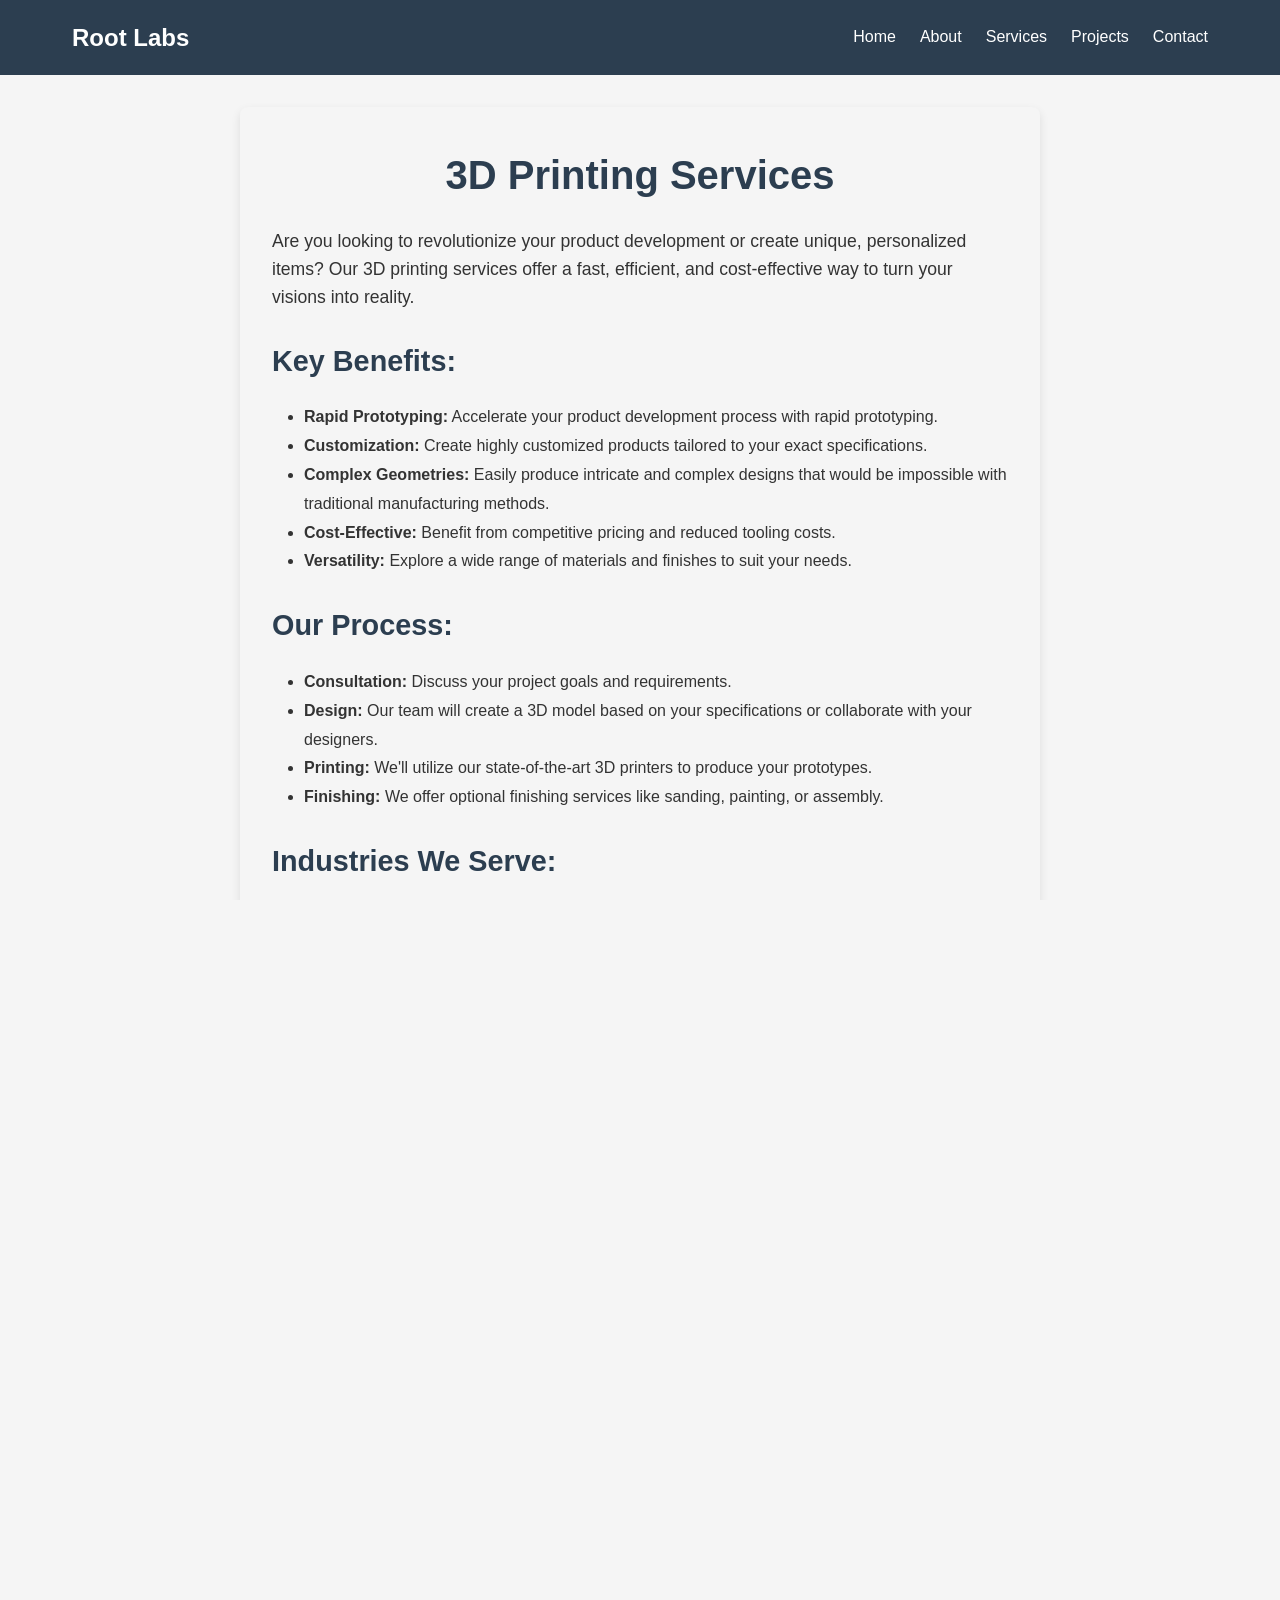
==== 3dprints_project.html @ 7f254bd5 "Version 0.3" ====
<!DOCTYPE html>
<html lang="en">
<head>
    <meta charset="UTF-8">
    <meta name="viewport" content="width=device-width, initial-scale=1.0">
    <title>3D Printing Services - Root Labs</title>
    <link rel="stylesheet" href="style.css">
    <link rel="icon" type="image/png" href="images/root-tab-icon.png">
    <link rel="stylesheet" href="https://cdnjs.cloudflare.com/ajax/libs/font-awesome/6.1.1/css/all.min.css">
</head>
<body>
    <header>
        <nav id="mainNav">
            <div class="logo">Root Labs</div>
            <ul>
                <li><a href="index.html">Home</a></li>
                <li><a href="about.html">About</a></li>
                <li><a href="services.html">Services</a></li>
                <li><a href="projects.html">Projects</a></li>
                <li><a href="contact.html">Contact</a></li>
            </ul>
        </nav>
    </header>

    <main>
        <section class="project-details">
            <h1>3D Printing Services</h1>
            <p>Are you looking to revolutionize your product development or create unique, personalized items? Our 3D printing services offer a fast, efficient, and cost-effective way to turn your visions into reality.</p>

            <h2>Key Benefits:</h2>
            <ul>
                <li><strong>Rapid Prototyping:</strong> Accelerate your product development process with rapid prototyping.</li>
                <li><strong>Customization:</strong> Create highly customized products tailored to your exact specifications.</li>
                <li><strong>Complex Geometries:</strong> Easily produce intricate and complex designs that would be impossible with traditional manufacturing methods.</li>
                <li><strong>Cost-Effective:</strong> Benefit from competitive pricing and reduced tooling costs.</li>
                <li><strong>Versatility:</strong> Explore a wide range of materials and finishes to suit your needs.</li>
            </ul>

            <h2>Our Process:</h2>
            <ul>
                <li><strong>Consultation:</strong> Discuss your project goals and requirements.</li>
                <li><strong>Design:</strong> Our team will create a 3D model based on your specifications or collaborate with your designers.</li>
                <li><strong>Printing:</strong> We'll utilize our state-of-the-art 3D printers to produce your prototypes.</li>
                <li><strong>Finishing:</strong> We offer optional finishing services like sanding, painting, or assembly.</li>
            </ul>

            <h2>Industries We Serve:</h2>
            <ul>
                <li>Product Design</li>
                <li>Manufacturing</li>
                <li>Architecture</li>
                <li>Medical Devices</li>
                <li>Education</li>
                <li>And more!</li>
            </ul>

            <h2>Ready to Get Started?</h2>
            <p>Contact us today for a free consultation and let's discuss how our 3D printing services can help you achieve your goals.</p>
            <a href="contact.html" class="back-button">Contact Us</a>
        </section>
    </main>

    <footer>
        <div class="footer-content">
            <div class="footer-info">
                <h3>Root Labs</h3>
                <p class="footer-about">Web & software development, 3D printing & design, networking, and cybersecurity.</p>
                <div class="footer-contact">
                    <p>Email: <a href="mailto:help@rootlabs.com">help@rootlabs.com</a></p>
                </div>
                <div class="social-icons">
                    <a href="#" target="_blank" aria-label="Facebook"><i class="fab fa-facebook"></i></a>
                    <a href="#" target="_blank" aria-label="YouTube"><i class="fab fa-youtube"></i></a>
                    <a href="#" target="_blank" aria-label="Twitter"><i class="fab fa-twitter"></i></a>
                    <a href="#" target="_blank" aria-label="TikTok"><i class="fab fa-tiktok"></i></a>
                </div>
            </div>
            <div class="footer-map">
                <iframe src="https://www
---- style.css ----
/* Reset default margins and paddings */
* {
  margin: 0;
  padding: 0;
  box-sizing: border-box;
}

/* Global styles for html and body */
html,
body {
  width: 100%;
  height: 100%;
  margin: 0;
  padding: 0;
  overflow-x: hidden;
}

body {
  font-family: 'Arial', sans-serif;
  line-height: 1.8;
  color: var(--text-color);
  background-color: var(--background-color);
}

/* CSS Variables for color themes */
:root {
  --primary-color: #2c3e50;
  --secondary-color: #3498db;
  --text-color: #333;
  --background-color: #f5f5f5;
  --accent-color: #e74c3c;
}

/* Header and navigation styles (affects all pages) */
header {
  background-color: var(--primary-color);
  padding: 1rem 0;
}

#mainNav {
  display: flex;
  justify-content: space-between;
  align-items: center;
  max-width: 1200px;
  margin: 0 auto;
  padding: 0 2rem;
}

.logo {
  font-size: 1.5rem;
  font-weight: bold;
  color: white;
}

#mainNav ul {
  display: flex;
  list-style-type: none;
}

#mainNav li {
  margin-left: 1.5rem;
}

#mainNav a {
  color: white;
  text-decoration: none;
  font-size: 1rem;
  transition: color 0.3s ease;
  position: relative;
}

#mainNav a:hover {
  color: var(--secondary-color);
}

#mainNav a::after {
  content: '';
  position: absolute;
  width: 0;
  height: 2px;
  bottom: -5px;
  left: 0;
  background-color: var(--secondary-color);
  transition: width 0.3s ease;
}

#mainNav a:hover::after {
  width: 100%;
}

/* Hero section styles (affects home, services, projects, about, contact pages) */
.hero {
  background-size: cover;
  background-position: center;
  height: 50vh;
  display: flex;
  align-items: center;
  justify-content: center;
  position: relative;
  color: white;
}

.hero::before {
  content: '';
  position: absolute;
  top: 0;
  left: 0;
  right: 0;
  bottom: 0;
  background-color: rgba(0, 0, 0, 0.5);
}

.hero-content {
  position: relative;
  z-index: 1;
  text-align: center;
}

.hero h1 {
  font-size: 3rem;
  margin-bottom: 1rem;
}

.hero p {
  font-size: 1.2rem;
}

/* Specific hero styles for different pages */
.services-hero {
  background-image: url('images/root-labs-stock-image.jpg');
}

.projects-hero {
  background-image: url('images/root-labs-stock-image.jpg');
}

.home-hero {
  background-image: url('images/root-labs-stock-image.jpg');
}

.about-hero {
  background-image: url('images/root-labs-stock-image.jpg');
}

.contact-hero {
  background-image: url('images/root-labs-stock-image.jpg');
}

/* Call to Action button styles */
.cta-button {
  display: inline-block;
  background-color: var(--accent-color);
  color: white;
  padding: 0.75rem 1.5rem;
  text-decoration: none;
  border-radius: 4px;
  font-weight: bold;
  transition: background-color 0.3s ease;
}

.cta-button:hover {
  background-color: #c0392b;
}

/* Content section styles (affects all pages) */
.content-section {
  max-width: 1200px;
  margin: 0 auto;
  padding: 4rem 2rem;
  box-shadow: 0 4px 6px rgba(0, 0, 0, 0.1);
  border-radius: 8px;
  margin-bottom: 2rem;
}

.section-title {
  text-align: center;
  font-size: 2.5rem;
  color: var(--primary-color);
  margin-bottom: 3rem;
}

/* Index page services grid styles */
.index-services-grid {
  display: flex; /* Use flexbox for horizontal alignment */
  justify-content: space-around; /* Space items evenly */
  flex-wrap: wrap; /* Allow wrapping on smaller screens */
  gap: 20px; /* Space between items */
}

/* Services page grid styles */
.services-page-grid {
  display: grid; /* Use grid layout */
  grid-template-columns: repeat(auto-fit, minmax(250px, 1fr));
  gap: 2rem;
}

/* Service item styles (affects services section) */
.service-item {
  background-color: var(--background-light);
  padding: 2rem;
  border-radius: 10px; /* Rounded edges for service items */
  text-align: center;
  transition: transform 0.3s ease;
  box-shadow: 0 4px 6px rgba(0, 0, 0, 0.1);
}

.service-item:hover {
  transform: translateY(-5px);
}

.service-item i {
  font-size: 3rem;
  color: var(--labs-green);
  margin-bottom: 1rem;
}

.service-item h3 {
  font-size: 1.5rem;
  margin-bottom: 1rem;
  color: var(--root-brown);
}

/* Projects section styles */
.project-grid {
  display: grid;
  grid-template-columns: repeat(auto-fit, minmax(250px, 1fr));
  gap: 2rem;
}

.project-item {
  background-color: var(--background-light);
  border-radius: 10px;
  overflow: hidden;
  box-shadow: 0 4px 6px rgba(0, 0, 0, 0.1);
  transition: transform 0.3s ease;
}

.project-item:hover {
  transform: translateY(-5px);
}

.project-item img {
  width: 100%;
  height: 200px;
  object-fit: cover;
}

.project-item h3 {
  font-size: 1.3rem;
  margin: 1rem;
  color: var(--root-brown);
}

.project-item p {
  margin: 0 1rem 1rem;
  font-size: 0.9rem;
}

.project-link {
  display: inline-block;
  margin: 0 1rem 1rem;
  color: var(--labs-green);
  text-decoration: none;
  font-weight: bold;
  transition: color 0.3s ease;
}

.project-link:hover {
  color: var(--root-brown);
}

.project-link i {
  margin-left: 5px;
}

/* Testimonial section styles (affects testimonials section) */
.testimonial-container {
  display: flex;
  flex-wrap: wrap;
  justify-content: center;
  gap: 2rem;
}

.testimonial {
  background-color: var(--background-light);
  padding: 2rem;
  border-radius: 10px;
  max-width: 400px;
  text-align: center;
}

.testimonial p {
  font-style: italic;
  margin-bottom: 1rem;
}

.testimonial cite {
  font-weight: bold;
}

/* CTA section styles */
.cta-section {
  background-color: var(--labs-green);
  color: var(--text-light);
  text-align: center;
  padding: 4rem 2rem;
}

.cta-section h2 {
  font-size: 2.5rem;
  margin-bottom: 1rem;
}

.cta-section p {
  font-size: 1.2rem;
  margin-bottom: 2rem;
}

/* Footer styles (affects all pages) */
footer {
  background-color: var(--primary-color);
  color: white;
  padding: 2rem 0 0;
}

.footer-content {
  display: flex;
  justify-content: space-between;
  max-width: 1200px;
  margin: 0 auto;
  padding: 0 2rem;
}

.footer-info, .footer-map {
  flex: 1;
}

.footer-info h3 {
  margin-bottom: 1rem;
}

.footer-about {
  margin-bottom: 1rem;
}

.footer-contact a {
  color: white;
  text-decoration: none;
}

.footer-contact a:hover {
  text-decoration: underline;
}

.footer-map {
  height: 200px;
}

.footer-creators {
  text-align: center;
  padding: 1rem 0;
  margin-top: 2rem;
  border-top: 1px solid rgba(255, 255, 255, 0.1);
  font-size: 0.9rem;
  color: rgba(255, 255, 255, 0.6);
}

/* Media queries for responsive design */
@media (max-width: 768px) {
  .footer-content {
    flex-direction: column;
  }

  .footer-map {
    margin-top: 2rem;
  }

  .hero h1 {
    font-size: 3rem;
  }

  .hero p {
    font-size: 1.2rem;
  }

  .section-title {
    font-size: 2rem;
  }

  .footer-info,
  .footer-map {
    margin-right: 0;
    margin-bottom: 2rem;
  }
}

/* Carousel indicators */
.carousel-indicators {
  text-align: center;
  margin-top: 10px;
}

.indicator {
  display: inline-block;
  width: 10px;
  height: 10px;
  border-radius: 50%;
  background-color: #bbb;
  margin: 0 5px;
  cursor: pointer;
}

.indicator.active {
  background-color: #333;
}

/* About page styles */
.about-page {
    background-color: #f8f9fa;
}

.about-hero {
    background-image: url('images/root-labs-stock-image.jpg');
    background-size: cover;
    background-position: center;
    height: 50vh;
    display: flex;
    align-items: center;
    justify-content: center;
    color: white;
    position: relative;
}

.about-hero::before {
    content: '';
    position: absolute;
    top: 0;
    left: 0;
    right: 0;
    bottom: 0;
    background: rgba(0, 0, 0, 0.5);
}

.hero-content {
    text-align: center;
    position: relative;
    z-index: 1;
}

.about-hero h1 {
    font-size: 3rem;
    margin-bottom: 1rem;
}

.about-hero span {
    color: var(--secondary-color);
}

.about-hero p {
    font-size: 1.2rem;
}

.about-intro {
    padding: 4rem 0;
}

.about-intro .container {
    max-width: 800px;
    margin: 0 auto;
    text-align: center;
}

.about-intro h2 {
    color: var(--primary-color);
    font-size: 2rem;
    margin-bottom: 1rem;
}

.about-intro p {
    font-size: 1.1rem;
    line-height: 1.6;
}

/* Team section styles (affects about page) */
.team-section {
    background-color: white;
    padding: 4rem 0;
}

.team-section .container {
    max-width: 900px;
    margin: 0 auto;
    padding: 0 2rem;
}

.team-section h2 {
    text-align: center;
    color: var(--primary-color);
    font-size: 2rem;
    margin-bottom: 2rem;
}

.team-members {
    display: flex;
    flex-direction: column;
    gap: 2rem;
}

.team-member {
    background-color: #f8f9fa;
    border-radius: 10px;
    overflow: hidden;
    box-shadow: 0 4px 10px rgba(0, 0, 0, 0.1);
    display: flex;
    align-items: center;
    transition: transform 0.3s ease, box-shadow 0.3s ease;
}

.team-member:hover {
    transform: translateY(-5px);
    box-shadow: 0 6px 15px rgba(0, 0, 0, 0.15);
}

.team-member img {
    width: 150px;
    height: 150px;
    object-fit: cover;
}

.member-info {
    padding: 1.5rem;
}

.member-info h3 {
    color: var(--primary-color);
    font-size: 1.5rem;
    margin-bottom: 0.5rem;
}

.member-info .role {
    color: var(--secondary-color);
    font-weight: bold;
    margin-bottom: 1rem;
}

.member-info .bio {
    font-size: 0.9rem;
    line-height: 1.6;
    color: #6c757d;
}

@media (max-width: 768px) {
    .team-member {
        flex-direction: column;
    }

    .team-member img {
        width: 100%;
        height: 200px;
    }
}

/* Contact form styles (affects contact page) */
.contact-form textarea {
  resize: vertical;
}

.submit-btn {
  background-color: var(--primary-color);
  color: white;
  border: none;
  padding: 0.75rem 1.5rem;
  font-size: 1rem;
  border-radius: 4px;
  cursor: pointer;
  transition: background-color 0.3s ease;
  width: 100%;
}

.submit-btn:hover {
  background-color: var(--secondary-color);
}

@media (max-width: 768px) {
  .contact-content {
    flex-direction: column;
  }
}

/* Social icons styles (affects contact page) */
.social-icons {
  margin-top: 1rem;
}

.social-icons a {
  color: white;
  font-size: 1.5rem;
  margin-right: 1rem;
  transition: color 0.3s ease;
}

.social-icons a:hover {
  color: var(--secondary-color);
}

.social-icons a:last-child {
  margin-right: 0;
}

/* Contact page styles */
.contact-hero {
    background-image: url('images/root-labs-stock-image.jpg');
}

.contact-content {
    padding: 4rem 0;
    background-color: #f8f9fa;
}

.contact-content .container {
    display: flex;
    justify-content: space-between;
    gap: 2rem;
    max-width: 1200px;
    margin: 0 auto;
    padding: 0 2rem;
}

.contact-info,
.contact-form {
    background-color: white;
    border-radius: 10px;
    padding: 2rem;
    box-shadow: 0 4px 10px rgba(0, 0, 0, 0.1);
    flex: 1;
}

.contact-info h2,
.contact-form h2 {
    color: var(--primary-color);
    margin-bottom: 1.5rem;
    font-size: 1.5rem;
}

.contact-info p {
    margin-bottom: 1rem;
    display: flex;
    align-items: center;
}

.contact-info i {
    color: var(--secondary-color);
    margin-right: 0.5rem;
    width: 20px;
}

.social-links {
    margin-top: 1.5rem;
}

.social-links a {
    color: var(--primary-color);
    font-size: 1.5rem;
    margin-right: 1rem;
    transition: color 0.3s ease;
}

.social-links a:hover {
    color: var(--secondary-color);
}

/* Form group styles (affects contact page) */
.form-group {
    margin-bottom: 1.5rem;
}

.form-group label {
    display: block;
    margin-bottom: 0.5rem;
    color: var(--primary-color);
}

.form-group input,
.form-group select,
.form-group textarea {
    width: 100%;
    padding: 0.75rem;
    border: 1px solid #ccc;
    border-radius: 4px;
    font-size: 1rem;
}

.form-group select {
    appearance: none;
    background-image: url('data:image/svg+xml;utf8,<svg fill="%23333" height="24" viewBox="0 0 24 24" width="24" xmlns="http://www.w3.org/2000/svg"><path d="M7 10l5 5 5-5z"/><path d="M0 0h24v24H0z" fill="none"/></svg>');
    background-repeat: no-repeat;
    background-position: right 0.7em top 50%;
    background-size: 0.65em auto;
}

.form-group textarea {
    height: 150px;
    resize: vertical;
}

/* Submit button styles (affects contact page) */
.submit-btn {
    background-color: var(--secondary-color);
    color: white;
    border: none;
    padding: 0.75rem 1.5rem;
    border-radius: 4px;
    cursor: pointer;
    transition: background-color 0.3s ease;
    font-size: 1rem;
    font-weight: bold;
}

.submit-btn:hover {
    background-color: #2980b9;
}

@media (max-width: 768px) {
    .contact-content .container {
        flex-direction: column;
    }
}

/* Services Section Styles (affects services page) */
#our-services .services-grid {
  display: flex; /* Use flexbox for horizontal alignment */
  justify-content: space-between; /* Space items evenly */
  flex-wrap: wrap; /* Allow wrapping on smaller screens */
  gap: 20px; /* Space between items */
}

.service-item {
  display: flex; /* Use flexbox for alignment */
  flex-direction: column; /* Stack items vertically */
  justify-content: space-between; /* Space items evenly */
  height: 100%; /* Ensure the service item takes full height */
  background-color: var(--background-light);
  padding: 2rem;
  border-radius: 10px; /* Rounded edges for service items */
  text-align: center;
  transition: transform 0.3s ease;
  box-shadow: 0 4px 6px rgba(0, 0, 0, 0.1);
  flex: 1 1 200px; /* Allow items to grow and shrink */
  max-width: 250px; /* Set a max width for uniformity */
}

.service-item i {
  font-size: 3rem; /* Icon size */
  color: var(--labs-green); /* Icon color */
  margin-bottom: 1rem; /* Space below the icon */
}

.service-item h3 {
  font-size: 1.5rem; /* Title size */
  margin-bottom: 0.5rem; /* Space below the title */
  color: var(--root-brown); /* Title color */
}

.service-item p {
  font-size: 1rem; /* Description size */
  margin-bottom: auto; /* Push the button to the bottom */
}

/* Button styles */
.service-button {
  display: inline-block;
  padding: 12px 24px; /* Adjust padding for a larger button */
  background-color: #007BFF; /* Change to your theme color */
  color: white;
  text-decoration: none;
  border-radius: 5px; /* Rounded edges */
  transition: background-color 0.3s;
}

.service-button:hover {
  background-color: #0056b3; /* Darker shade for hover effect */
}

/* Testimonial section styles (affects testimonials section) */
.testimonial-rating {
  color: #FFD700; /* Gold color for stars */
  margin-top: 5px; /* Space above the rating */
}

.testimonial-rating i {
  margin: 0 2px; /* Space between stars */
}


/* Reset default margins and paddings */
* {
  margin: 0;
  padding: 0;
  box-sizing: border-box;
}

/* Global styles for html and body */
html,
body {
  width: 100%;
  height: 100%;
  margin: 0;
  padding: 0;
  overflow-x: hidden; /* Prevent horizontal scroll */
}

/* Services Section Styles for services.html */
.services-page {
  width: 100%; /* Ensure the section takes full width */
  padding: 0; /* Remove padding to allow full width */
  text-align: center; /* Center align section title */
}

.service-item-services {
  background-color: var(--background-light);
  padding: 2rem;
  border-radius: 10px; /* Rounded edges for service items */
  box-shadow: 0 4px 6px rgba(0, 0, 0, 0.1);
  transition: transform 0.3s ease;
  width: 100%; /* Ensure full width */
  text-align: center; /* Center text within the service item */
  border-bottom: 1px solid #ddd; /* Optional: Add a bottom border for separation */
}

.service-item-services:last-child {
  border-bottom: none; /* Remove border from the last item */
}

.service-item-services i {
  font-size: 3rem; /* Icon size */
  color: var(--labs-green); /* Icon color */
  margin-bottom: 1rem; /* Space below the icon */
}

.service-item-services h3 {
  font-size: 1.5rem; /* Title size */
  margin-bottom: 0.5rem; /* Space below the title */
  color: var(--root-brown); /* Title color */
}

.service-item-services p {
  font-size: 1rem; /* Description size */
  margin: 0; /* Reset margin */
}
/* Project Details Styles for ecom_project.html */
.project-details {
  max-width: 800px; /* Limit the width for better readability */
  margin: 2rem auto; /* Center the section with margin */
  padding: 2rem; /* Add padding for spacing */
  background-color: var(--background-color); /* Use the background color variable */
  border-radius: 8px; /* Rounded corners */
  box-shadow: 0 4px 10px rgba(0, 0, 0, 0.1); /* Subtle shadow for depth */
}

.project-details h1 {
  font-size: 2.5rem; /* Title size */
  color: var(--primary-color); /* Use primary color for the title */
  margin-bottom: 1rem; /* Space below the title */
  text-align: center; /* Center the title */
}

.project-details p {
  font-size: 1.1rem; /* Description size */
  line-height: 1.6; /* Line height for readability */
  margin-bottom: 1rem; /* Space below paragraphs */
}

.project-details ul {
  list-style-type: disc; /* Use disc for list items */
  margin-left: 2rem; /* Indent the list */
  margin-bottom: 1rem; /* Space below the list */
}

.project-details .back-button {
  display: inline-block; /* Make it a block for padding */
  margin-top: 1rem; /* Space above the button */
  padding: 0.75rem 1.5rem; /* Button padding */
  background-color: var(--secondary-color); /* Button color */
  color: white; /* Text color */
  text-decoration: none; /* Remove underline */
  border-radius: 5px; /* Rounded edges */
  transition: background-color 0.3s; /* Transition for hover effect */
}

.project-details .back-button:hover {
  background-color: #2980b9; /* Darker shade on hover */
}

/* Project Details Styles for network_project.html */
.project-details {
  max-width: 800px; /* Limit the width for better readability */
  margin: 2rem auto; /* Center the section with margin */
  padding: 2rem; /* Add padding for spacing */
  background-color: var(--background-color); /* Use the background color variable */
  border-radius: 8px; /* Rounded corners */
  box-shadow: 0 4px 10px rgba(0, 0, 0, 0.1); /* Subtle shadow for depth */
}

.project-details h1 {
  font-size: 2.5rem; /* Title size */
  color: var(--primary-color); /* Use primary color for the title */
  margin-bottom: 1rem; /* Space below the title */
  text-align: center; /* Center the title */
}

.project-details h2 {
  font-size: 1.8rem; /* Subheading size */
  color: var(--primary-color); /* Use primary color for subheadings */
  margin-top: 1.5rem; /* Space above subheadings */
  margin-bottom: 1rem; /* Space below subheadings */
}

.project-details p {
  font-size: 1.1rem; /* Description size */
  line-height: 1.6; /* Line height for readability */
  margin-bottom: 1rem; /* Space below paragraphs */
}

.project-details ul {
  list-style-type: disc; /* Use disc for list items */
  margin-left: 2rem; /* Indent the list */
  margin-bottom: 1rem; /* Space below the list */
}

.project-details .back-button {
  display: inline-block; /* Make it a block for padding */
  margin-top: 1rem; /* Space above the button */
  padding: 0.75rem 1.5rem; /* Button padding */
  background-color: var(--secondary-color); /* Button color */
  color: white; /* Text color */
  text-decoration: none; /* Remove underline */
  border-radius: 5px; /* Rounded edges */
  transition: background-color 0.3s; /* Transition for hover effect */
}

.project-details .back-button:hover {
  background-color: #2980b9; /* Darker shade on hover */
}
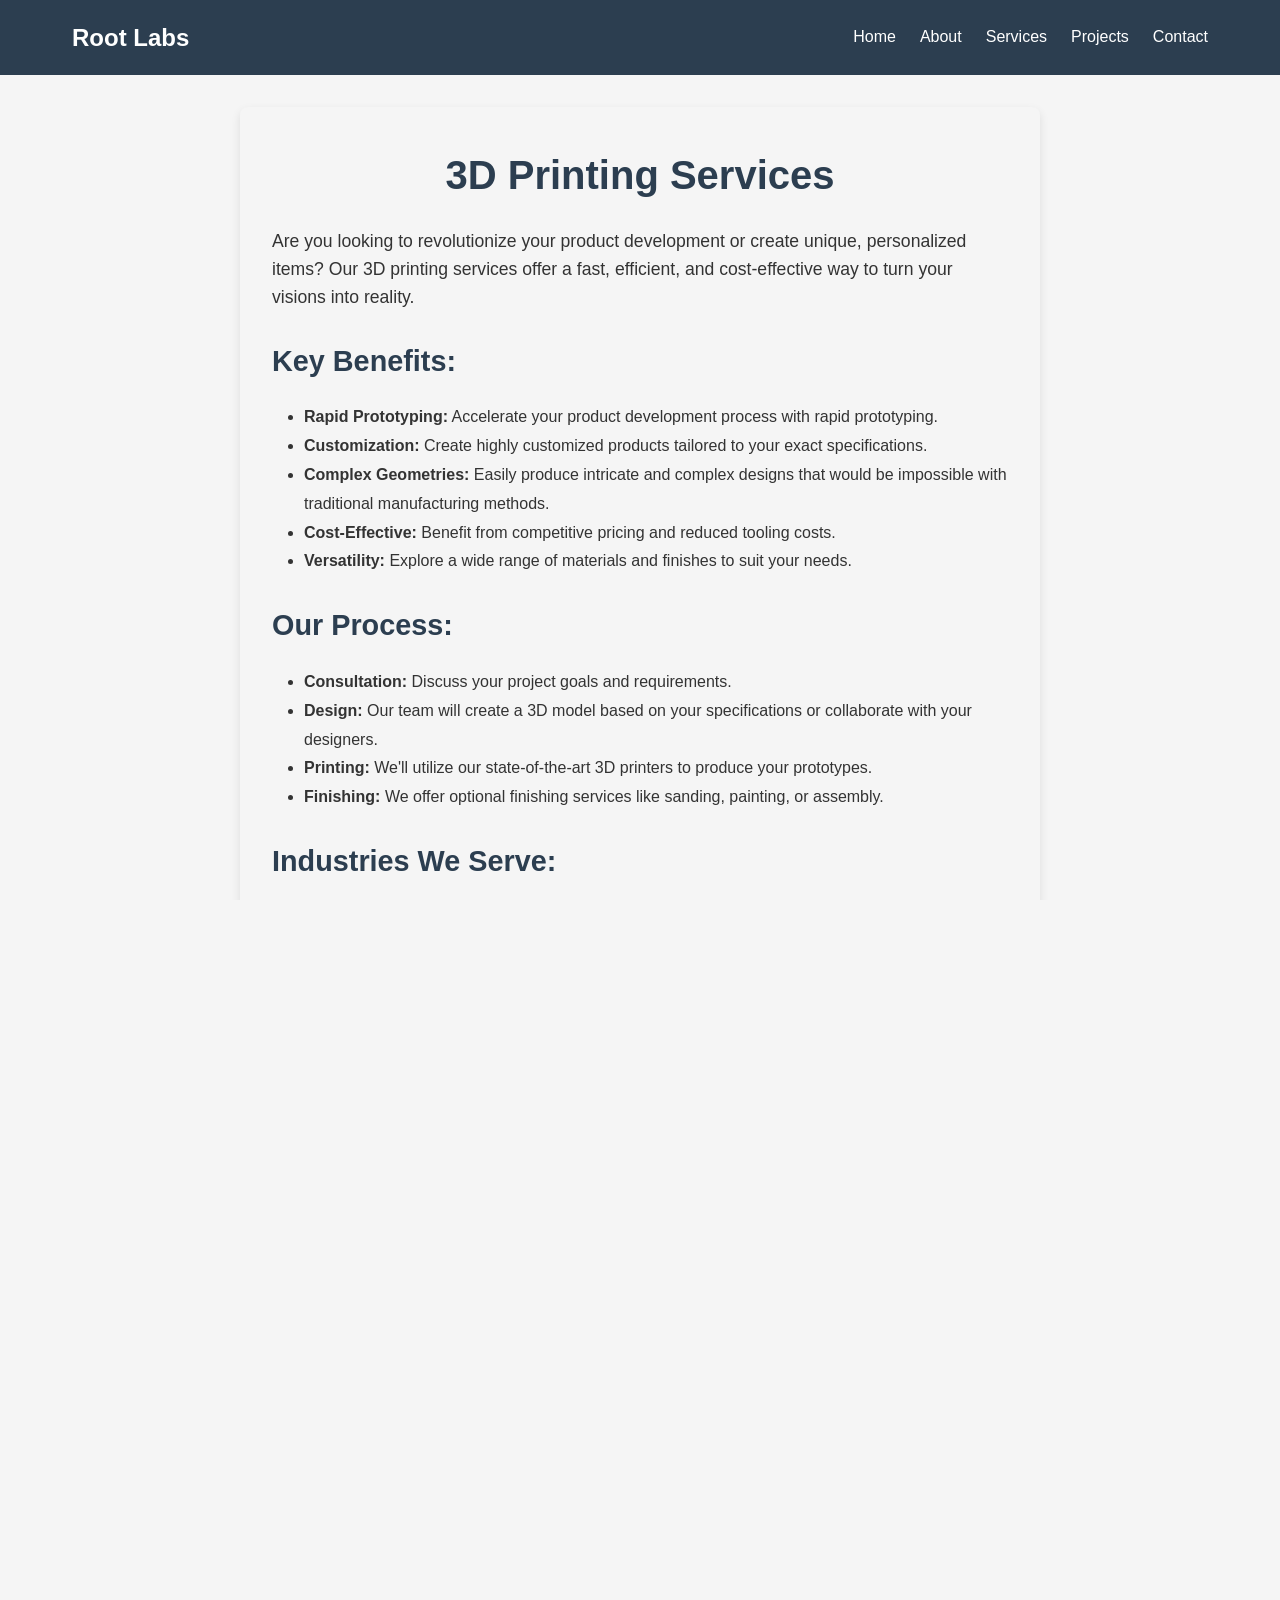
==== commit 7abb644c: "Updated contact form (incl. error page redirect for now), added images, tweaker footer, specified ar" ====
--- a/3dprints_project.html
+++ b/3dprints_project.html
@@ -57,6 +57,7 @@
             <h2>Ready to Get Started?</h2>
             <p>Contact us today for a free consultation and let's discuss how our 3D printing services can help you achieve your goals.</p>
             <a href="contact.html" class="back-button">Contact Us</a>
+            <a href="projects.html" class="back-button">Back to Projects</a>
         </section>
     </main>
 
@@ -76,4 +77,12 @@
                 </div>
             </div>
             <div class="footer-map">
-                <iframe src="https://www+                <iframe src="https://www.google.com/maps/embed?pb=!1m18!1m12!1m3!1d13825.814960906902!2d-87.576061!3d37.97224944999999!2m3!1f0!2f0!3f0!3m2!1i1024!2i768!4f13.1!3m3!1m2!1s0x8871d521ad9246a5%3A0x7428b31ea5b8db31!2sEvansville%2C%20IN%2047708!5e1!3m2!1sen!2sus!4v1729028152121!5m2!1sen!2sus" width="600" height="400" style="border:0;" allowfullscreen="" loading="lazy" referrerpolicy="no-referrer-when-downgrade"></iframe>
+            </div>
+        </div>
+        <div class="footer-creators">
+            <p>Founded by James Samford and Kyle King</p>
+        </div>
+    </footer>
+</body>
+</html>
--- a/style.css
+++ b/style.css
@@ -353,7 +353,17 @@
 }
 
 .footer-map {
-  height: 200px;
+  height: 200px; /* Set a fixed height for the map */
+  max-width: 300px; /* Set a maximum width for the map */
+  width: 100%; /* Make the map container full width */
+  overflow: hidden; /* Hide any overflow */
+  margin: 0 auto; /* Center the map in the footer */
+}
+
+.footer-map iframe {
+  width: 100%; /* Make the iframe take the full width of the container */
+  height: 100%; /* Make the iframe take the full height of the container */
+  border: 0; /* Remove the border */
 }
 
 .footer-creators {
